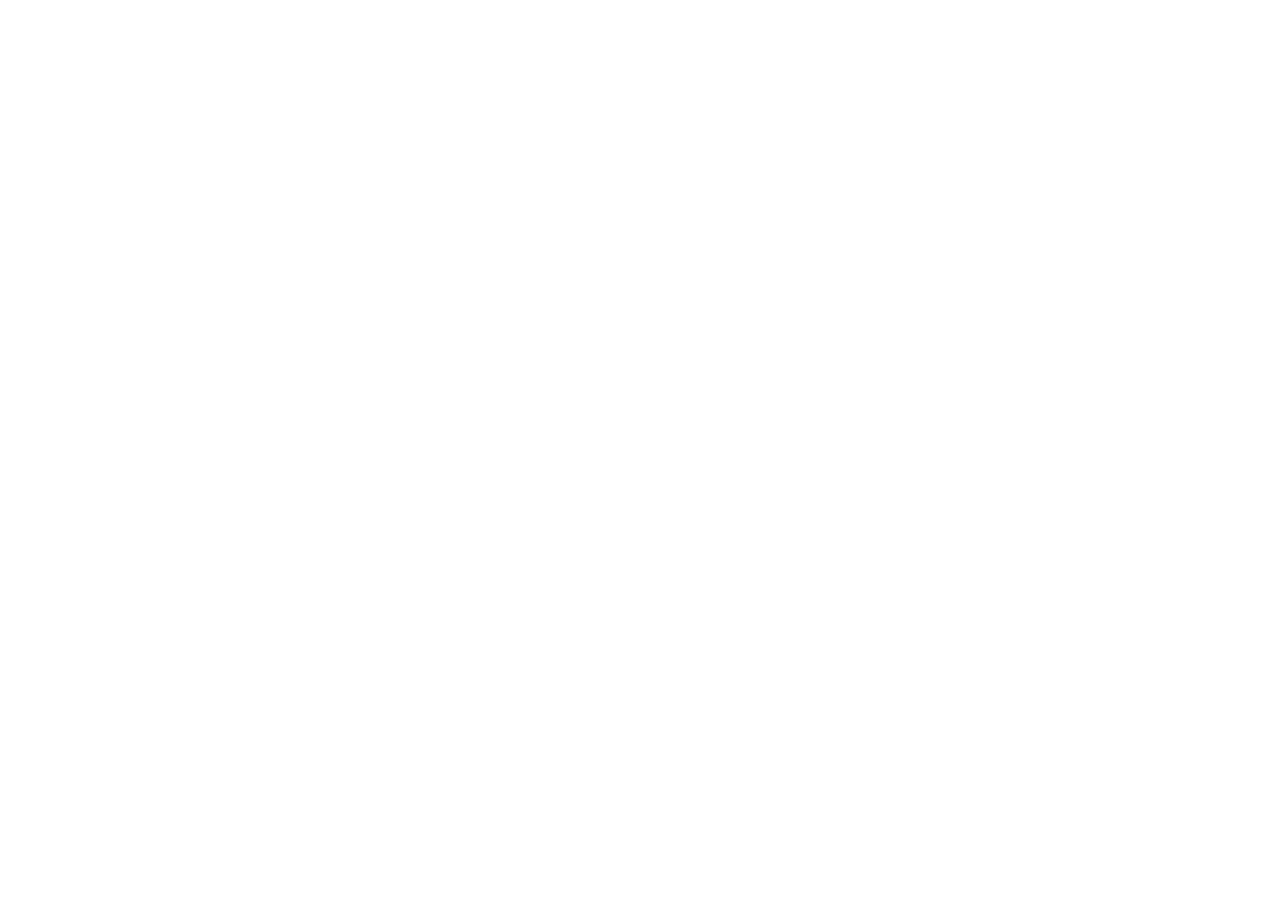
==== catalog.html @ 299e92ec "additional pages" ====
<!doctype html>
<html lang="en">

<head>
    <title>Title</title>
    <!-- Required meta tags -->
    <meta charset="utf-8">
    <meta name="viewport" content="width=device-width, initial-scale=1, shrink-to-fit=no">

    <!-- Bootstrap CSS -->
    <link rel="stylesheet" href="https://stackpath.bootstrapcdn.com/bootstrap/4.3.1/css/bootstrap.min.css"
        integrity="sha384-ggOyR0iXCbMQv3Xipma34MD+dH/1fQ784/j6cY/iJTQUOhcWr7x9JvoRxT2MZw1T" crossorigin="anonymous">
</head>

<body>

    <!-- Optional JavaScript -->
    <!-- jQuery first, then Popper.js, then Bootstrap JS -->
    <script src="https://code.jquery.com/jquery-3.3.1.slim.min.js"
        integrity="sha384-q8i/X+965DzO0rT7abK41JStQIAqVgRVzpbzo5smXKp4YfRvH+8abtTE1Pi6jizo"
        crossorigin="anonymous"></script>
    <script src="https://cdnjs.cloudflare.com/ajax/libs/popper.js/1.14.7/umd/popper.min.js"
        integrity="sha384-UO2eT0CpHqdSJQ6hJty5KVphtPhzWj9WO1clHTMGa3JDZwrnQq4sF86dIHNDz0W1"
        crossorigin="anonymous"></script>
    <script src="https://stackpath.bootstrapcdn.com/bootstrap/4.3.1/js/bootstrap.min.js"
        integrity="sha384-JjSmVgyd0p3pXB1rRibZUAYoIIy6OrQ6VrjIEaFf/nJGzIxFDsf4x0xIM+B07jRM"
        crossorigin="anonymous"></script>
</body>

</html>
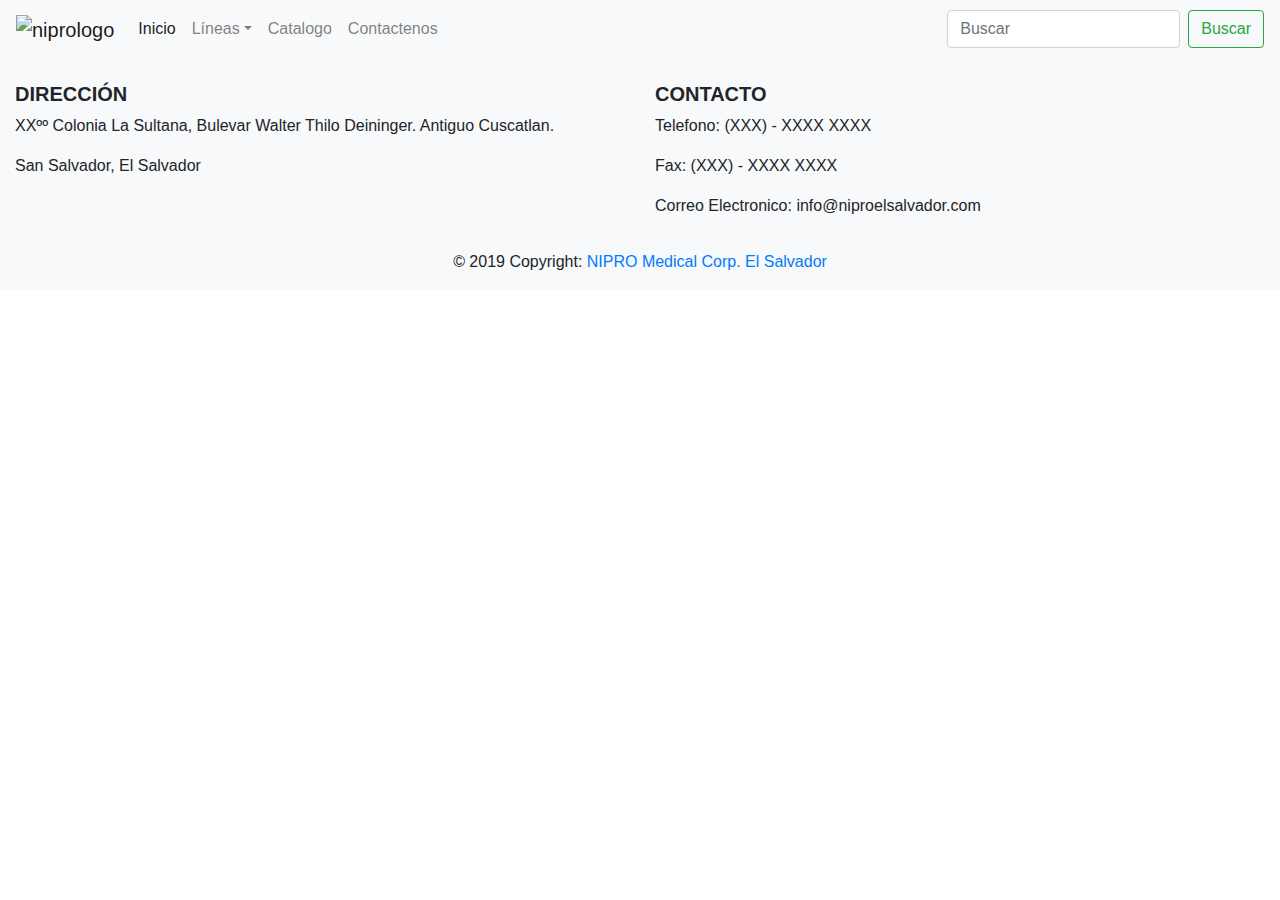
==== commit 325e403b: "code base for blank page" ====
--- a/catalog.html
+++ b/catalog.html
@@ -2,7 +2,7 @@
 <html lang="en">
 
 <head>
-    <title>Title</title>
+    <title>NIPRO El Salvador | Inicio</title>
     <!-- Required meta tags -->
     <meta charset="utf-8">
     <meta name="viewport" content="width=device-width, initial-scale=1, shrink-to-fit=no">
@@ -10,9 +10,96 @@
     <!-- Bootstrap CSS -->
     <link rel="stylesheet" href="https://stackpath.bootstrapcdn.com/bootstrap/4.3.1/css/bootstrap.min.css"
         integrity="sha384-ggOyR0iXCbMQv3Xipma34MD+dH/1fQ784/j6cY/iJTQUOhcWr7x9JvoRxT2MZw1T" crossorigin="anonymous">
+    <!-- CSS link to repo -->
+    <link rel="stylesheet" href="../niproweb/assets/css/style.css">
 </head>
 
 <body>
+
+    <nav class="navbar navbar-expand-sm navbar-light bg-light">
+        <a class="navbar-brand" href="#">
+            <img id="home-logo" src="../niproweb/assets/images/niprologo.png" alt="niprologo">
+        </a>
+        <button class="navbar-toggler d-lg-none" type="button" data-toggle="collapse" data-target="#collapsibleNavId"
+            aria-controls="collapsibleNavId" aria-expanded="false" aria-label="Toggle navigation">
+            <span class="navbar-toggler-icon"></span>
+        </button>
+        <div class="collapse navbar-collapse" id="collapsibleNavId">
+            <ul class="navbar-nav mr-auto mt-2 mt-lg-0">
+                <li class="nav-item active">
+                    <a class="nav-link" href="#">Inicio <span class="sr-only">(current)</span></a>
+                </li>
+                <li class="nav-item dropdown">
+                    <a class="nav-link dropdown-toggle" href="#" id="dropdownId" data-toggle="dropdown"
+                        aria-haspopup="true" aria-expanded="false">Líneas</a>
+                    <div class="dropdown-menu" aria-labelledby="dropdownId">
+                        <a class="dropdown-item" href="#">Línea Renal</a>
+                        <a class="dropdown-item" href="#">Línea Hospitalaria</a>
+                        <a class="dropdown-item" href="#">Línea Endovascular</a>
+                        <a class="dropdown-item" href="#">Línea Diabetes</a>
+                        <a class="dropdown-item" href="#">Línea Cardiopulmonar</a>
+                    </div>
+                </li>
+                <li class="nav-item">
+                    <a class="nav-link" href="#">Catalogo</a>
+                </li>
+                <li class="nav-item">
+                    <a class="nav-link" href="#">Contactenos</a>
+                </li>
+            </ul>
+            <form class="form-inline my-2 my-lg-0">
+                <input class="form-control mr-sm-2" type="text" placeholder="Buscar">
+                <button class="btn btn-outline-success my-2 my-sm-0" type="submit">Buscar</button>
+            </form>
+        </div>
+    </nav>
+
+    <!-- Footer -->
+    <footer class="page-footer font-small bg-light pt-4">
+
+        <!-- Footer Text -->
+        <div class="container-fluid text-center text-md-left">
+
+            <!-- Grid row -->
+            <div class="row">
+
+                <!-- Grid column -->
+                <div class="col-md-6 mt-md-0 mt-3">
+
+                    <!-- Content -->
+                    <h5 class="text-uppercase font-weight-bold">Dirección</h5>
+                    <p>XXºº Colonia La Sultana, Bulevar Walter Thilo Deininger. Antiguo Cuscatlan.</p>
+                    <p>San Salvador, El Salvador</p>
+                </div>
+                <!-- Grid column -->
+
+                <hr class="clearfix w-100 d-md-none pb-3">
+
+                <!-- Grid column -->
+                <div class="col-md-6 mb-md-0 mb-3">
+
+                    <!-- Content -->
+                    <h5 class="text-uppercase font-weight-bold">Contacto</h5>
+                    <p>Telefono: (XXX) - XXXX XXXX</p>
+                    <p>Fax: (XXX) - XXXX XXXX</p>
+                    <p>Correo Electronico: info@niproelsalvador.com</p>
+                </div>
+                <!-- Grid column -->
+
+            </div>
+            <!-- Grid row -->
+
+        </div>
+        <!-- Footer Text -->
+
+        <!-- Copyright -->
+        <div class="footer-copyright text-center py-3">© 2019 Copyright:
+            <a href="https://mdbootstrap.com/education/bootstrap/"> NIPRO Medical Corp. El Salvador</a>
+        </div>
+        <!-- Copyright -->
+
+    </footer>
+    <!-- Footer -->
 
     <!-- Optional JavaScript -->
     <!-- jQuery first, then Popper.js, then Bootstrap JS -->
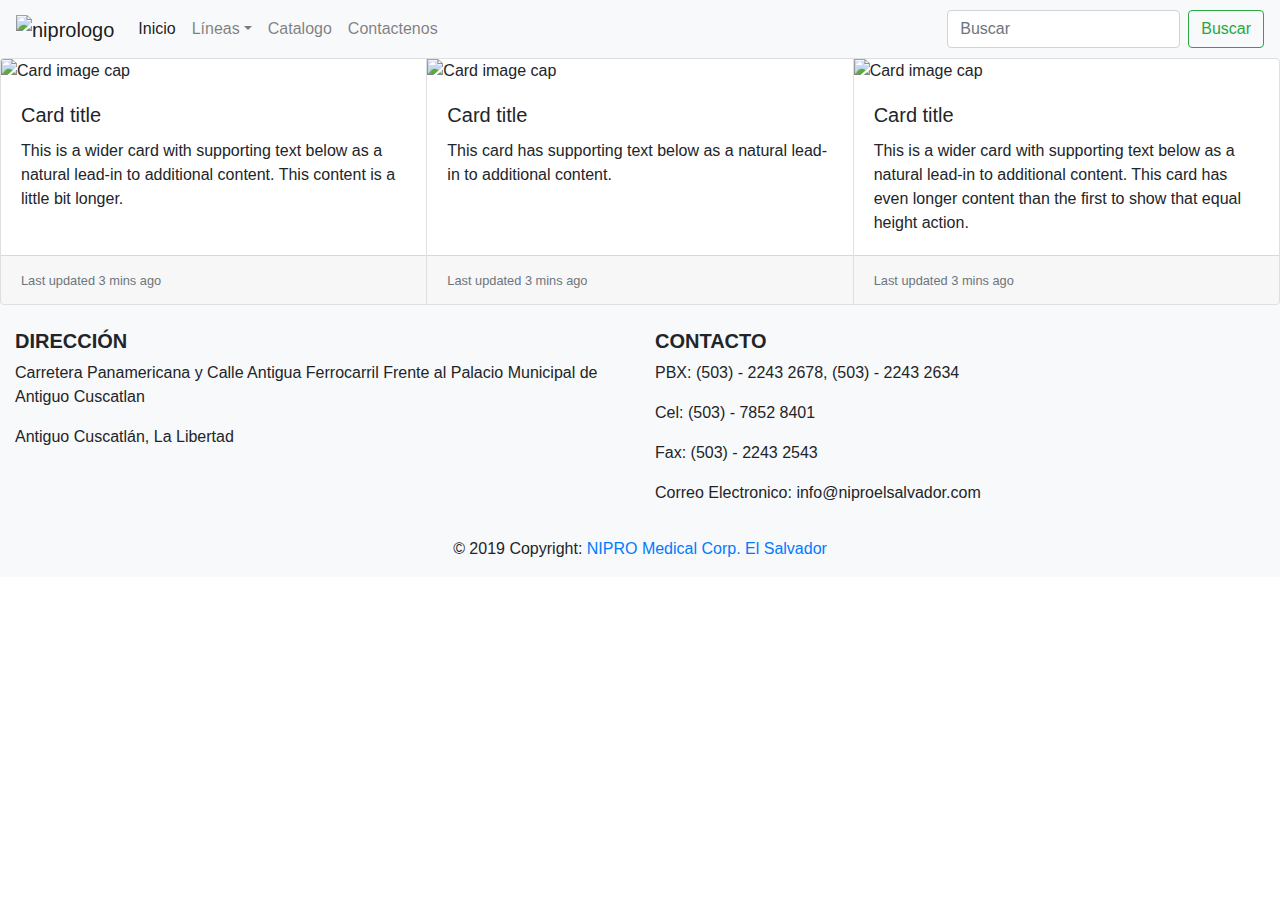
==== commit 861c7191: "added correct address info and contact info" ====
--- a/catalog.html
+++ b/catalog.html
@@ -27,7 +27,7 @@
         <div class="collapse navbar-collapse" id="collapsibleNavId">
             <ul class="navbar-nav mr-auto mt-2 mt-lg-0">
                 <li class="nav-item active">
-                    <a class="nav-link" href="#">Inicio <span class="sr-only">(current)</span></a>
+                    <a class="nav-link" href="../niproweb/index.html">Inicio <span class="sr-only">(current)</span></a>
                 </li>
                 <li class="nav-item dropdown">
                     <a class="nav-link dropdown-toggle" href="#" id="dropdownId" data-toggle="dropdown"
@@ -41,10 +41,10 @@
                     </div>
                 </li>
                 <li class="nav-item">
-                    <a class="nav-link" href="#">Catalogo</a>
+                    <a class="nav-link" href="../niproweb/catalog.html">Catalogo</a>
                 </li>
                 <li class="nav-item">
-                    <a class="nav-link" href="#">Contactenos</a>
+                    <a class="nav-link" href="../niproweb/contact.html">Contactenos</a>
                 </li>
             </ul>
             <form class="form-inline my-2 my-lg-0">
@@ -53,6 +53,41 @@
             </form>
         </div>
     </nav>
+
+    <div class="card-group">
+        <div class="card">
+            <img class="card-img-top" src="../niproweb/assets/images/product-1.jpg" alt="Card image cap">
+            <div class="card-body">
+                <h5 class="card-title">Card title</h5>
+                <p class="card-text">This is a wider card with supporting text below as a natural lead-in to additional
+                    content. This content is a little bit longer.</p>
+            </div>
+            <div class="card-footer">
+                <small class="text-muted">Last updated 3 mins ago</small>
+            </div>
+        </div>
+        <div class="card">
+            <img class="card-img-top" src="../niproweb/assets/images/product-2.jpg" alt="Card image cap">
+            <div class="card-body">
+                <h5 class="card-title">Card title</h5>
+                <p class="card-text">This card has supporting text below as a natural lead-in to additional content.</p>
+            </div>
+            <div class="card-footer">
+                <small class="text-muted">Last updated 3 mins ago</small>
+            </div>
+        </div>
+        <div class="card">
+            <img class="card-img-top" src="../niproweb/assets/images/product-3.jpg" alt="Card image cap">
+            <div class="card-body">
+                <h5 class="card-title">Card title</h5>
+                <p class="card-text">This is a wider card with supporting text below as a natural lead-in to additional
+                    content. This card has even longer content than the first to show that equal height action.</p>
+            </div>
+            <div class="card-footer">
+                <small class="text-muted">Last updated 3 mins ago</small>
+            </div>
+        </div>
+    </div>
 
     <!-- Footer -->
     <footer class="page-footer font-small bg-light pt-4">
@@ -68,8 +103,9 @@
 
                     <!-- Content -->
                     <h5 class="text-uppercase font-weight-bold">Dirección</h5>
-                    <p>XXºº Colonia La Sultana, Bulevar Walter Thilo Deininger. Antiguo Cuscatlan.</p>
-                    <p>San Salvador, El Salvador</p>
+                    <p>Carretera Panamericana y Calle Antigua Ferrocarril
+                    Frente al Palacio Municipal de Antiguo Cuscatlan</p>
+                    <p>Antiguo Cuscatlán, La Libertad</p>
                 </div>
                 <!-- Grid column -->
 
@@ -80,8 +116,9 @@
 
                     <!-- Content -->
                     <h5 class="text-uppercase font-weight-bold">Contacto</h5>
-                    <p>Telefono: (XXX) - XXXX XXXX</p>
-                    <p>Fax: (XXX) - XXXX XXXX</p>
+                    <p>PBX: (503) - 2243 2678, (503) - 2243 2634</p>
+                    <p>Cel: (503) - 7852 8401</p>
+                    <p>Fax: (503) - 2243 2543</p>
                     <p>Correo Electronico: info@niproelsalvador.com</p>
                 </div>
                 <!-- Grid column -->
@@ -94,7 +131,7 @@
 
         <!-- Copyright -->
         <div class="footer-copyright text-center py-3">© 2019 Copyright:
-            <a href="https://mdbootstrap.com/education/bootstrap/"> NIPRO Medical Corp. El Salvador</a>
+            <a href="#"> NIPRO Medical Corp. El Salvador</a>
         </div>
         <!-- Copyright -->
 
